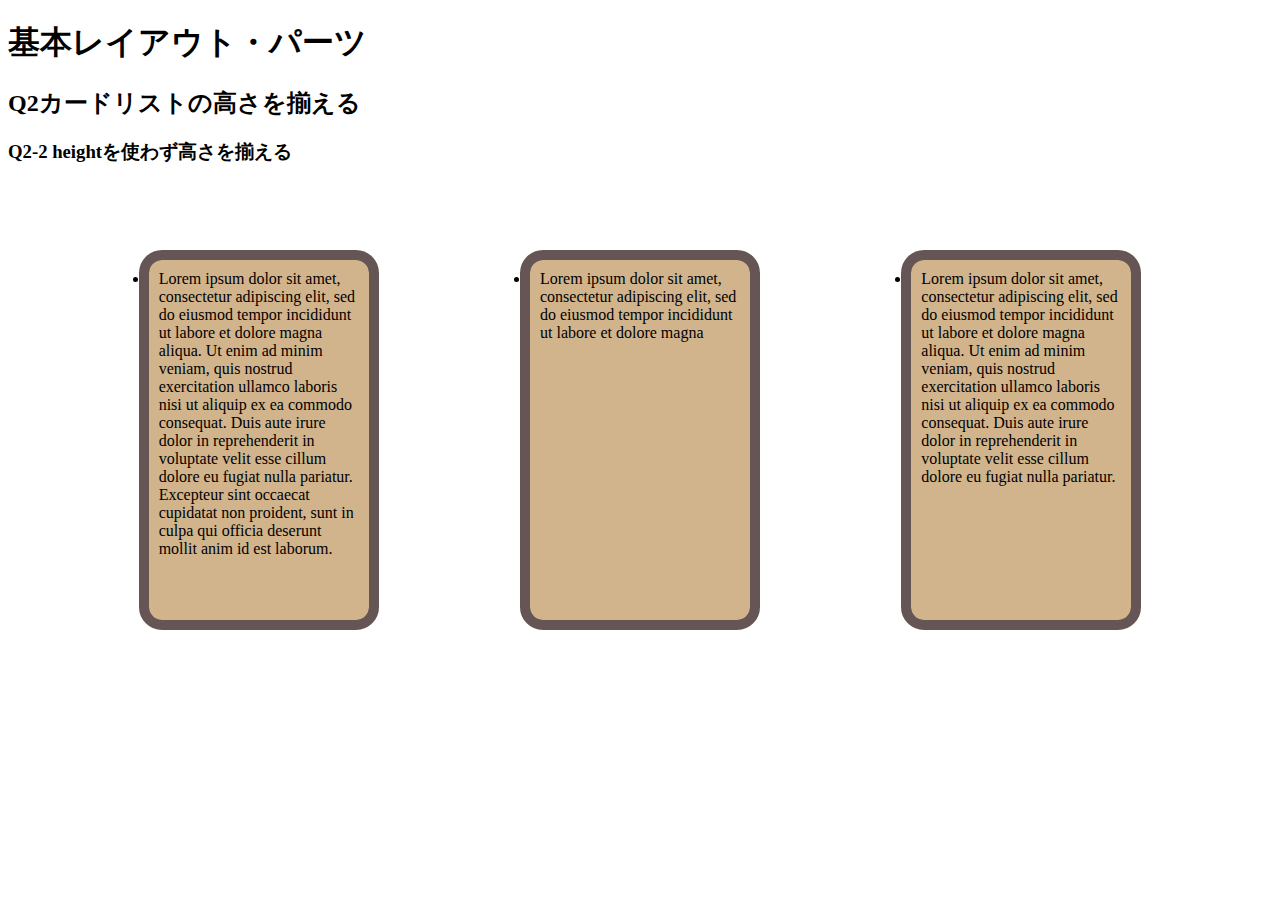
==== q2/q2/index.html @ 79f6656d "q-q2" ====
<!DOCTYPE html>
<html lang="ja">

<head>
  <meta charset="UTF-8">
  <meta name="viewport" content="width=device-width, initial-scale=1.0">
  <link rel="stylesheet" href="./css/reset.css">
  <link rel="stylesheet" href="./css/base.css">
  <link rel="stylesheet" href="./css/style.css">
  <title>LayoutParts-Q2</title>
</head>

<body>
  <div>
    <h1 class="title">基本レイアウト・パーツ</h1>
    <h2 class="sub--title">Q2カードリストの高さを揃える</h2>
    <h3 class="question--title">Q2-2 heightを使わず高さを揃える</h3>
    <!-- Q2の回答はここから -->
    <ul class="card">
      <li><p class="article">Lorem ipsum dolor sit amet, consectetur adipiscing elit, sed do eiusmod tempor incididunt
        ut labore et dolore magna
        aliqua. Ut enim ad minim veniam, quis nostrud exercitation ullamco laboris nisi ut aliquip ex ea commodo
        consequat. Duis
        aute irure dolor in reprehenderit in voluptate velit esse cillum dolore eu fugiat nulla pariatur. Excepteur sint
        occaecat cupidatat non proident, sunt in culpa qui officia deserunt mollit anim id est laborum.</p>
      </li>
      <li><p class="article">Lorem ipsum dolor sit amet, consectetur adipiscing elit, sed do eiusmod tempor incididunt
        ut labore et dolore magna</p>
      </li>
      <li><p class="article">Lorem ipsum dolor sit amet, consectetur adipiscing elit, sed do eiusmod tempor incididunt
        ut labore et dolore magna
        aliqua. Ut enim ad minim veniam, quis nostrud exercitation ullamco laboris nisi ut aliquip ex ea commodo
        consequat. Duis
        aute irure dolor in reprehenderit in voluptate velit esse cillum dolore eu fugiat nulla pariatur.</p>
      </li>
    </ul>
    <!-- Q2の回答はここまで -->

  </div>
</body>

</html>
---- q2/q2/css/style.css ----
@charset "UTF-8";
/* 回答はここから */
.card{
  display: flex;
  margin: 0;
  padding: 60px;
  align-items: stretch;
  justify-content: space-around;
}
.article{
  background-color: #d2b48c;
  border-radius: 13px;
  border-color: #655;
  box-shadow: 0 0 0 6px #655;
  outline: 10px solid #655;
  width: 200px;
  padding: 10px;
  height: 100%;
}
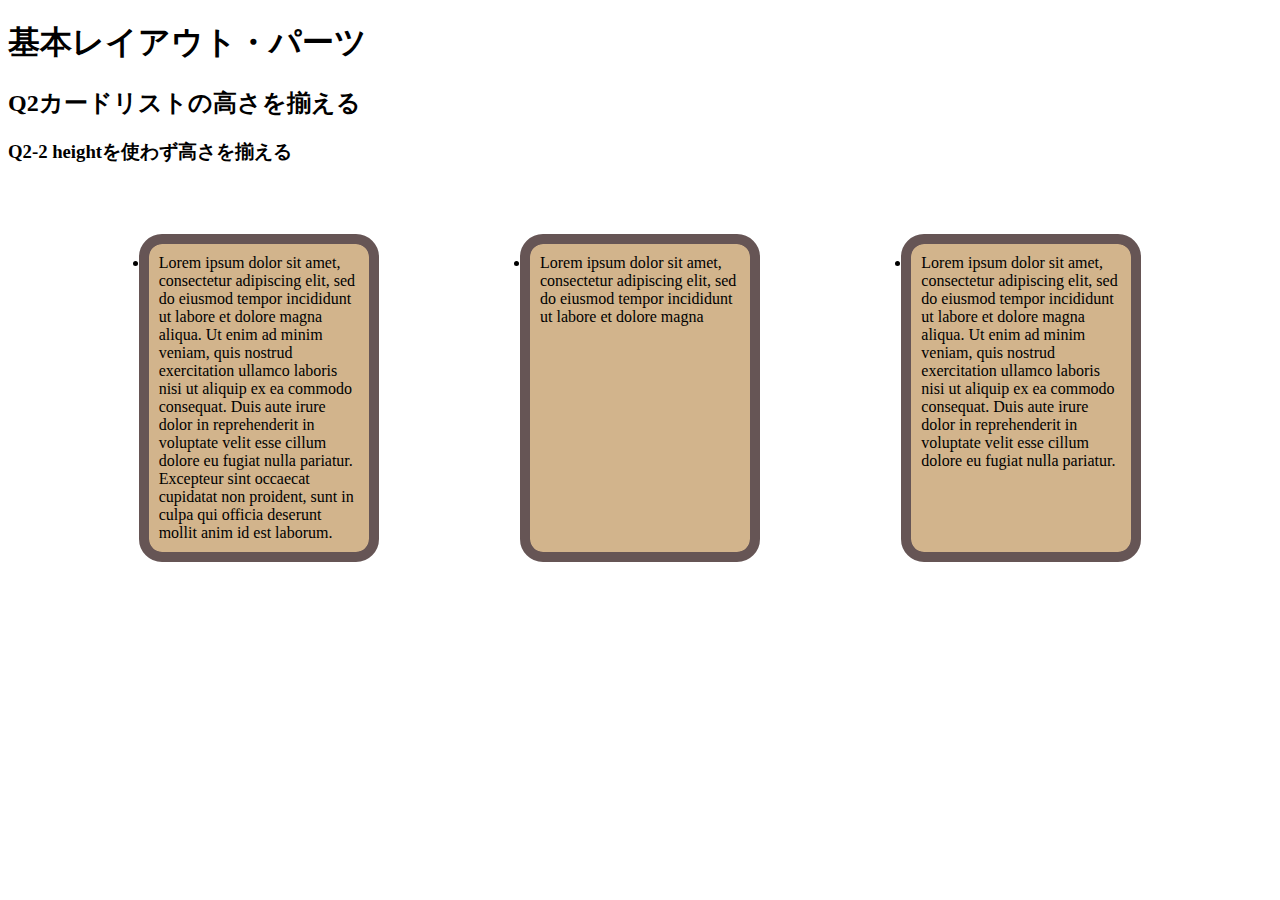
==== commit 7c33031c: "q-q2" ====
--- a/q2/q2/index.html
+++ b/q2/q2/index.html
@@ -17,21 +17,21 @@
     <h3 class="question--title">Q2-2 heightを使わず高さを揃える</h3>
     <!-- Q2の回答はここから -->
     <ul class="card">
-      <li><p class="article">Lorem ipsum dolor sit amet, consectetur adipiscing elit, sed do eiusmod tempor incididunt
+      <li class="article">Lorem ipsum dolor sit amet, consectetur adipiscing elit, sed do eiusmod tempor incididunt
         ut labore et dolore magna
         aliqua. Ut enim ad minim veniam, quis nostrud exercitation ullamco laboris nisi ut aliquip ex ea commodo
         consequat. Duis
         aute irure dolor in reprehenderit in voluptate velit esse cillum dolore eu fugiat nulla pariatur. Excepteur sint
-        occaecat cupidatat non proident, sunt in culpa qui officia deserunt mollit anim id est laborum.</p>
+        occaecat cupidatat non proident, sunt in culpa qui officia deserunt mollit anim id est laborum.
       </li>
-      <li><p class="article">Lorem ipsum dolor sit amet, consectetur adipiscing elit, sed do eiusmod tempor incididunt
-        ut labore et dolore magna</p>
+      <li class="article">Lorem ipsum dolor sit amet, consectetur adipiscing elit, sed do eiusmod tempor incididunt
+        ut labore et dolore magna
       </li>
-      <li><p class="article">Lorem ipsum dolor sit amet, consectetur adipiscing elit, sed do eiusmod tempor incididunt
+      <li class="article">Lorem ipsum dolor sit amet, consectetur adipiscing elit, sed do eiusmod tempor incididunt
         ut labore et dolore magna
         aliqua. Ut enim ad minim veniam, quis nostrud exercitation ullamco laboris nisi ut aliquip ex ea commodo
         consequat. Duis
-        aute irure dolor in reprehenderit in voluptate velit esse cillum dolore eu fugiat nulla pariatur.</p>
+        aute irure dolor in reprehenderit in voluptate velit esse cillum dolore eu fugiat nulla pariatur.
       </li>
     </ul>
     <!-- Q2の回答はここまで -->
--- a/q2/q2/css/style.css
+++ b/q2/q2/css/style.css
@@ -4,7 +4,6 @@
   display: flex;
   margin: 0;
   padding: 60px;
-  align-items: stretch;
   justify-content: space-around;
 }
 .article{
@@ -15,5 +14,4 @@
   outline: 10px solid #655;
   width: 200px;
   padding: 10px;
-  height: 100%;
 }